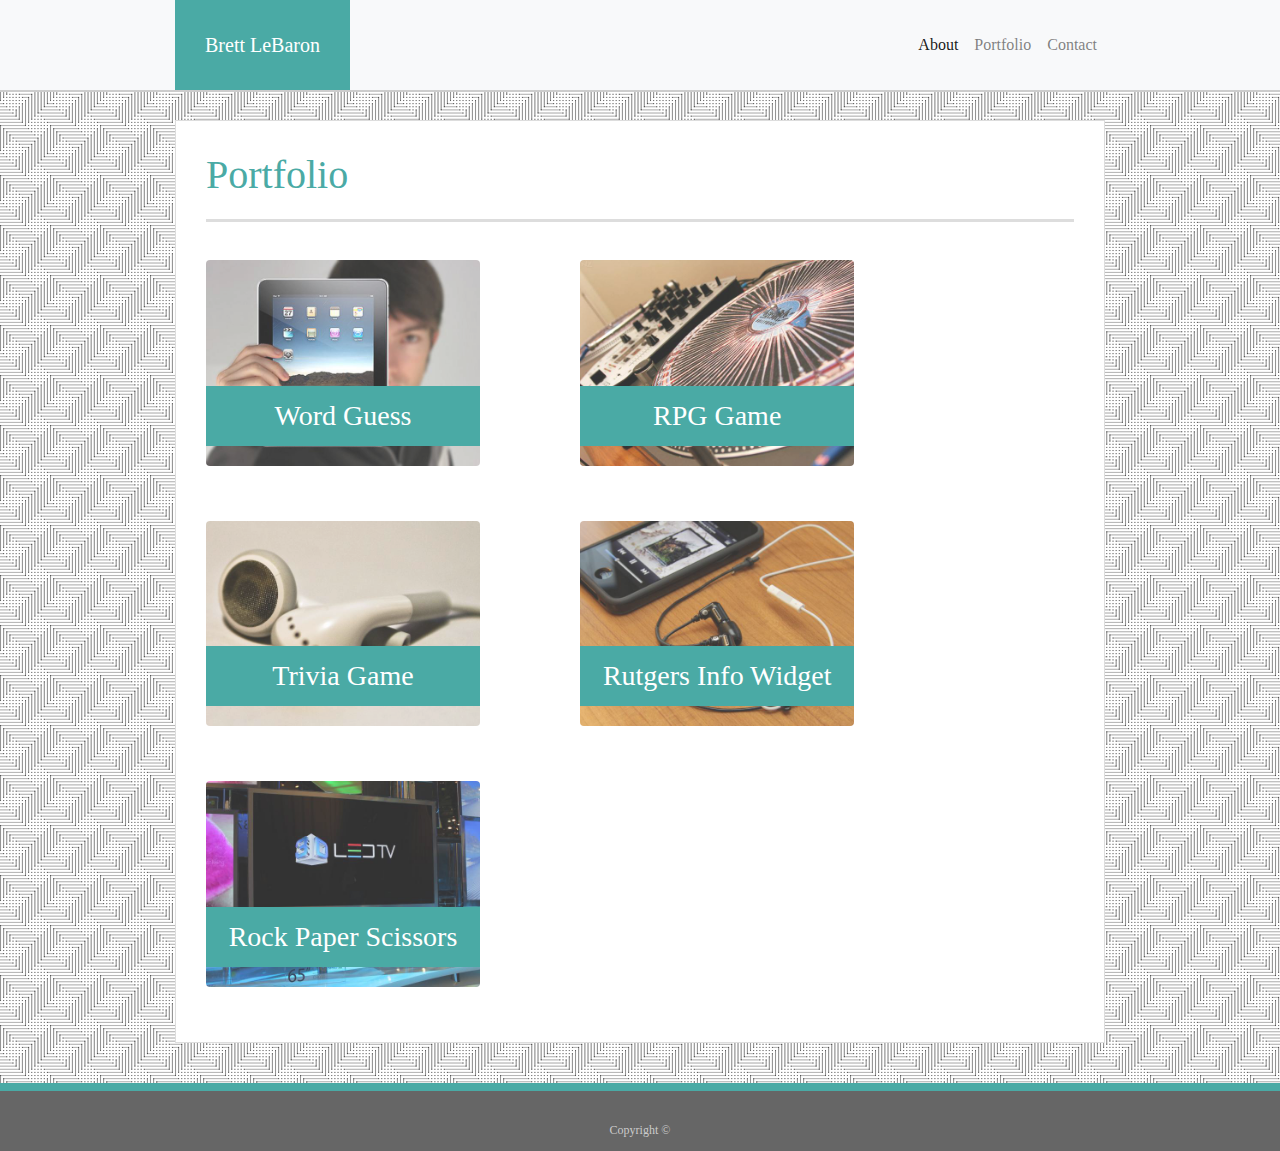
==== portfolio.html @ 156525f4 "final changes, because I am completing homework" ====
<!DOCTYPE html>
<html lang="en-us">

<head>

  <meta charset="UTF-8">
  <meta name="viewport" content="width=device-width, initial-scale=1">

  <title>Bootstrap Portfolio</title>
  <link rel="stylesheet" type="text/css" href="style.css">
  <link rel="stylesheet" href="https://maxcdn.bootstrapcdn.com/bootstrap/4.0.0/css/bootstrap.min.css">

</head>

<header id="masthead">
        <nav class="navbar navbar-expand-lg navbar-light bg-light">
            <div class="container">
                <div class="row justify-content-end">
                    <div class="col-sm">
                        <a class="navbar-brand text-white" href="#">Brett LeBaron</a>
                    </div>
                </div>
                <div class="row justify-content-end">
                    <div class="col-sm">
                        <form class="form-inline">
                            <button class="navbar-toggler" type="button" data-toggle="collapse" data-target="#navbarNav" aria-controls="navbarNav" aria-expanded="false" aria-label="Toggle navigation">
                                <span class="navbar-toggler-icon"></span>
                            </button>
                            <div class="collapse navbar-collapse" id="navbarNav">
                                <ul class="navbar-nav">
                                     <li class="nav-item active">
                                        <a class="nav-link" href="./index.html">About</a>
                                    </li>
                                    <li class="nav-item">
                                        <a class="nav-link" href="./portfolio.html">Portfolio <span class="sr-only">(current)</span></a>
                                    </li>
                                    <li class="nav-item">
                                        <a class="nav-link" href="./contact.html">Contact</a>
                                    </li>
                                </ul>
                            </div>
                        </form>
                    </div>
                </div>
            </div>
        </nav>
    </header>

<body>
    <div id="main-container" class="container">
        <section class="main-section">
            <div class="row">
                <div class="col">
                    <h1>Portfolio</h1>
                </div>
            </div>
            <div class="row">
                <div class="col-md-5">
                    <div class="work">
                        <img src="./technics-q-c-640-480-1.jpg" class="rounded float-left auth-image" alt="Word Guess">
                        <h3>Word Guess</h3>
                    </div>
                </div>
                <div class="col-md-5">
                    <div class="work">
                        <img src="./technics-q-c-640-480-2.jpg" class="rounded float-left auth-image" alt="RPG Game">
                        <h3>RPG Game</h3>
                    </div>
                </div>
                <div class="col-md-5">
                    <div class="work">
                        <img src="./technics-q-c-640-480-5.jpg" class="rounded float-left auth-image" alt="Trivia Game">
                        <h3>Trivia Game</h3>
                    </div>
                </div>
                <div class="col-md-5">
                    <div class="work">
                        <img src="./technics-q-c-640-480-7.jpg" class="rounded float-left auth-image" alt="Rutgers Info Widget">
                        <h3>Rutgers Info Widget</h3>
                    </div>
                </div>
                <div class="col-md-5">
                    <div class="work">
                        <img src="./technics-q-c-640-480-9.jpg" class="rounded float-left auth-image" alt="Rock Paper Scissors">
                        <h3>Rock Paper Scissors</h3>
                    </div>
                </div>
            </div>
            
        </section>
    </div>

    <footer>
            <div class="container">
                <div class="row">
                    <div class="col-md">
                        Copyright &copy; 
                    </div>
                </div>
            </div>
        </footer>
</body>
</html>
---- style.css ----
body {
    font-family: Georgia, Times, "Times New Roman", serif !important;
    font-size: 18px;
    line-height: 34px;
    color: #777777;
    background: url("./crossline-dots/crossline-dots.png") !important;
    margin: 8px;
}
  
* {
    box-sizing: border-box;
}

.container {
    width: 100%;
    max-width: 960px !important;
    margin: 0px auto;
    clear: both;
}

#masthead {
    position: fixed;
    z-index: 99;
    width: 100%;
    margin: 0 0 30px;
    overflow: auto;
    color: #ffffff;
    background: #ffffff;
    border-bottom: 2px solid #cccccc;
}

h3 {
    margin-bottom: 20px;
    font-family: Georgia, Times, "Times New Roman", serif;
    font-weight: 700;
    color: #4aaaa5;
    font-size: 22px;
}

.navbar {
    padding: 0px !important;
}

.navbar-brand {
    background: #4aaaa5;
    padding-top: 30px !important;
    padding-bottom: 30px !important;
    padding-left: 30px !important;
    padding-right: 30px !important;
}

.auth-image {
    float: left;
    width: 200px;
    height: auto;
    margin-top: 10px;
    margin-right: 25px;
}

h1 {
    padding-bottom: 20px;
    font-size: 30px;
    line-height: 49px;
    border-bottom: 3px solid #dddddd;
    font-family: Georgia, Times, "Times New Roman", serif !important;
    font-weight: 700;
    color: #4aaaa5 !important;
}

#main-container {
    padding-top: 120px;
    min-height: calc(100vh - 70px);
}

.main-section {
    float: left;
    width: 100%;
    max-width: 960px;
    padding: 30px;
    margin: 0 0 40px;
    background: #ffffff;
    border: 1px solid #dddddd;
}

.work {
    position: relative;
    float: left;
    width: 274px;
    margin: 20px 0 25px;
    overflow: auto;
}
  
.work img {
    width: 100%;
    border: 0 none;
    opacity: 0.8;
}
  
.work h3 {
    position: absolute;
    bottom: 20px;
    width: 100%;
    padding: 15px;
    margin-bottom: 0;
    font-weight: 300;
    line-height: 30px;
    color: #ffffff;
    text-align: center;
    background: #4aaaa5;
    border-bottom: 0;
}

footer {
    padding: 30px 0;
    clear: both;
    font-size: 12px;
    color: #ffffff;
    color: #cccccc;
    text-align: center;
    background: #666666;
    border-top: 8px solid #4aaaa5;
    height: 50px;
}
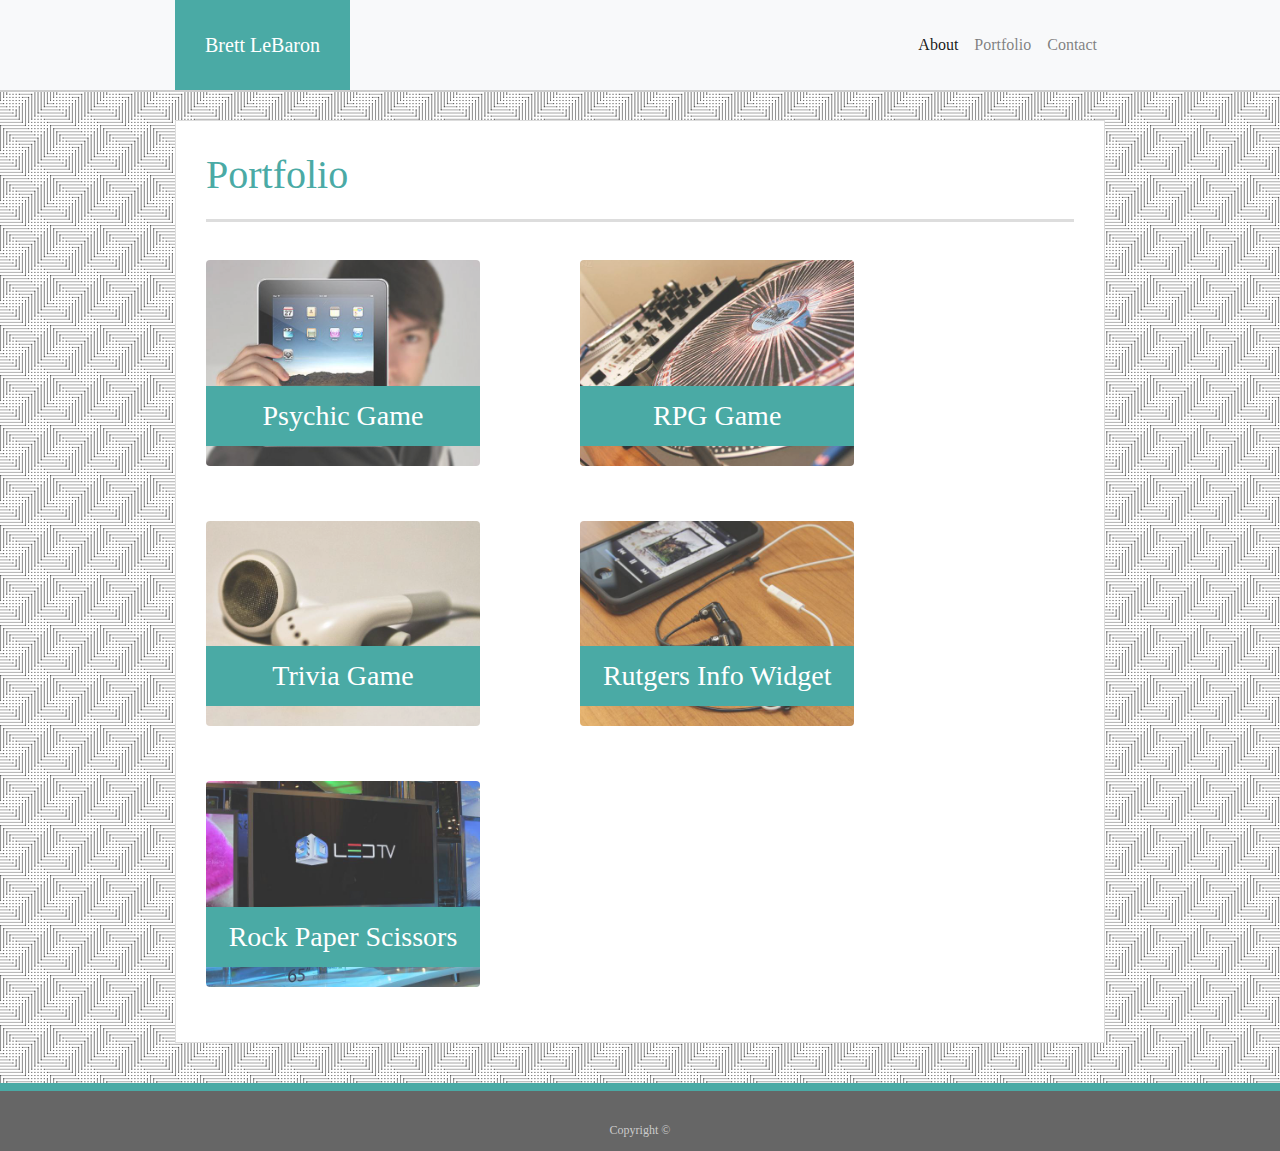
==== commit d7296e98: "because psychic game added" ====
--- a/portfolio.html
+++ b/portfolio.html
@@ -57,8 +57,8 @@
             <div class="row">
                 <div class="col-md-5">
                     <div class="work">
-                        <img src="./technics-q-c-640-480-1.jpg" class="rounded float-left auth-image" alt="Word Guess">
-                        <h3>Word Guess</h3>
+                        <a href="https://eastwo0d7.github.io/Psychic-Game/index.html" target="_blank"><img src="./technics-q-c-640-480-1.jpg" class="rounded float-left auth-image" alt="Psychic Game"></a>
+                        <h3>Psychic Game</h3>
                     </div>
                 </div>
                 <div class="col-md-5">
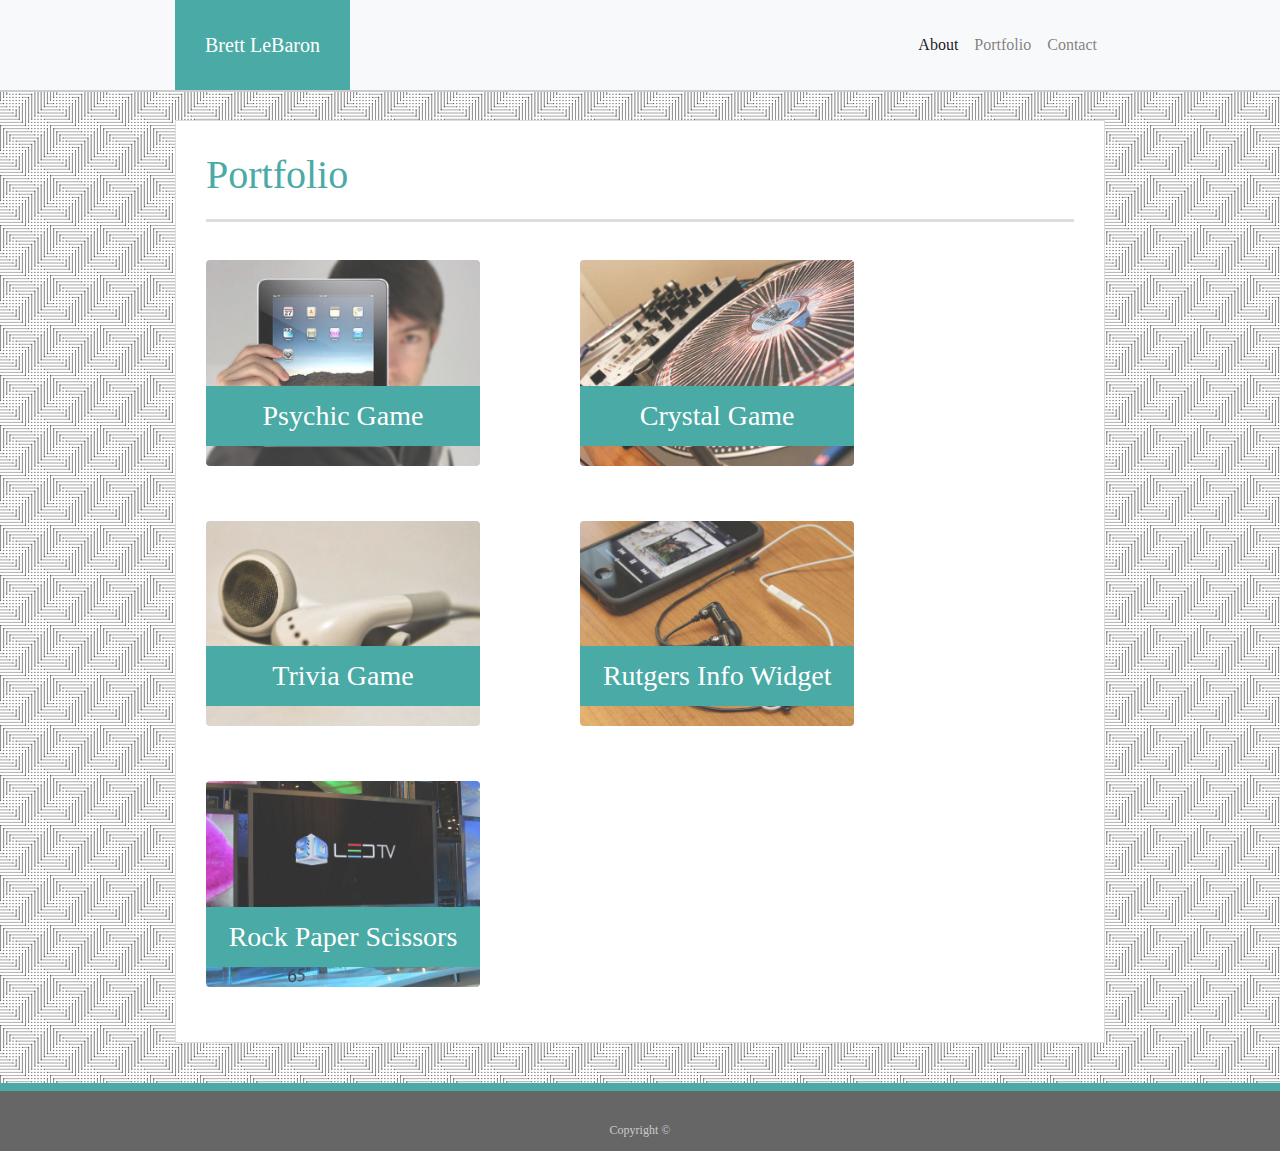
==== commit 0e2e15ce: "added crystal game link" ====
--- a/portfolio.html
+++ b/portfolio.html
@@ -63,8 +63,8 @@
                 </div>
                 <div class="col-md-5">
                     <div class="work">
-                        <img src="./technics-q-c-640-480-2.jpg" class="rounded float-left auth-image" alt="RPG Game">
-                        <h3>RPG Game</h3>
+                        <a href="https://eastwo0d7.github.io/unit-4-game/" target="_blank"><img src="./technics-q-c-640-480-2.jpg" class="rounded float-left auth-image" alt="Crystal Game"></a>
+                        <h3>Crystal Game</h3>
                     </div>
                 </div>
                 <div class="col-md-5">
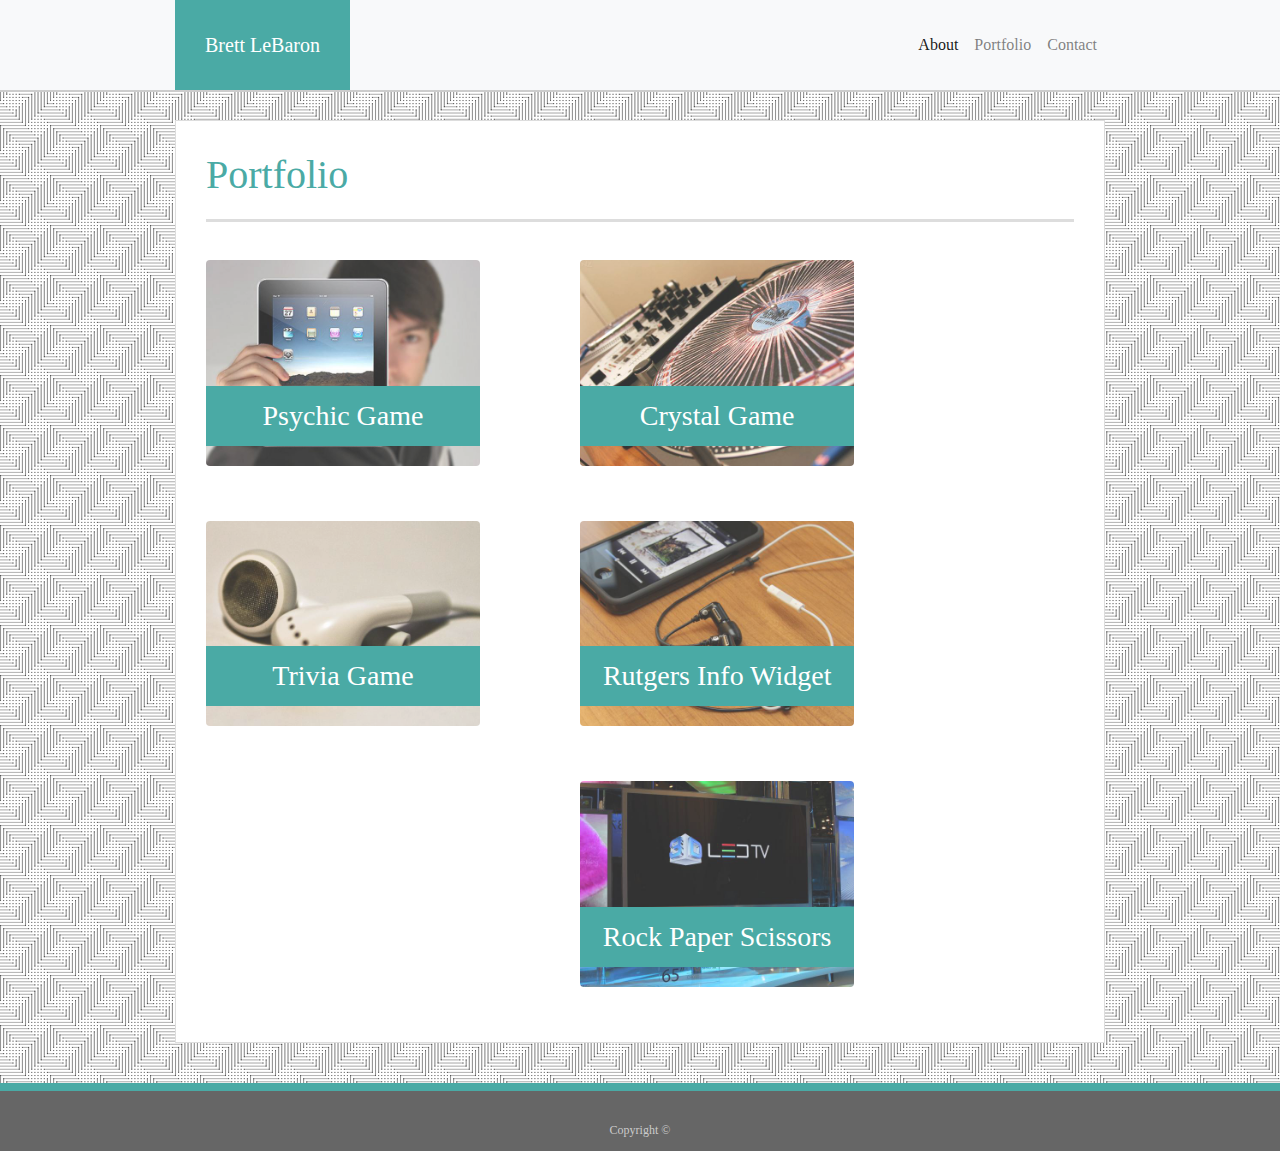
==== commit 207132a4: "added Trivia Game" ====
--- a/portfolio.html
+++ b/portfolio.html
@@ -69,7 +69,7 @@
                 </div>
                 <div class="col-md-5">
                     <div class="work">
-                        <img src="./technics-q-c-640-480-5.jpg" class="rounded float-left auth-image" alt="Trivia Game">
+                        <a href="https://eastwo0d7.github.io/TriviaGame/index.html" target="_blank"><img src="./technics-q-c-640-480-5.jpg" class="rounded float-left auth-image" alt="Trivia Game">
                         <h3>Trivia Game</h3>
                     </div>
                 </div>
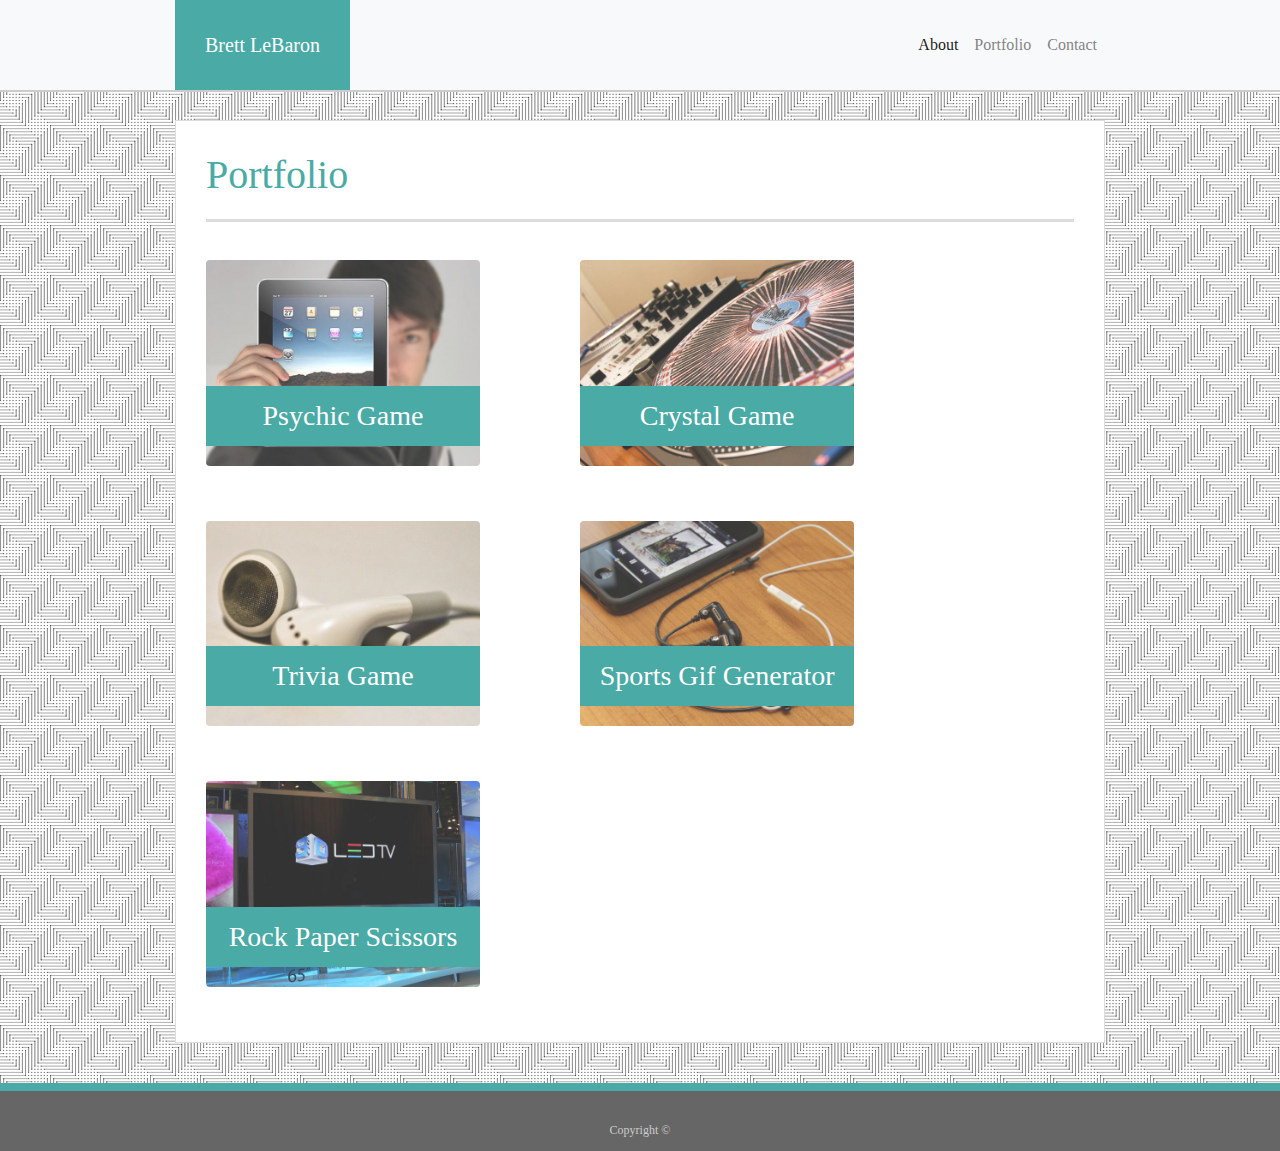
==== commit 434a7eac: "added gif generator" ====
--- a/portfolio.html
+++ b/portfolio.html
@@ -75,8 +75,8 @@
                 </div>
                 <div class="col-md-5">
                     <div class="work">
-                        <img src="./technics-q-c-640-480-7.jpg" class="rounded float-left auth-image" alt="Rutgers Info Widget">
-                        <h3>Rutgers Info Widget</h3>
+                        <a href="https://eastwo0d7.github.io/GifTastic/" target="_blank"><img src="./technics-q-c-640-480-7.jpg" class="rounded float-left auth-image" alt="Sports Gif Generator">
+                        <h3>Sports Gif Generator</h3>
                     </div>
                 </div>
                 <div class="col-md-5">
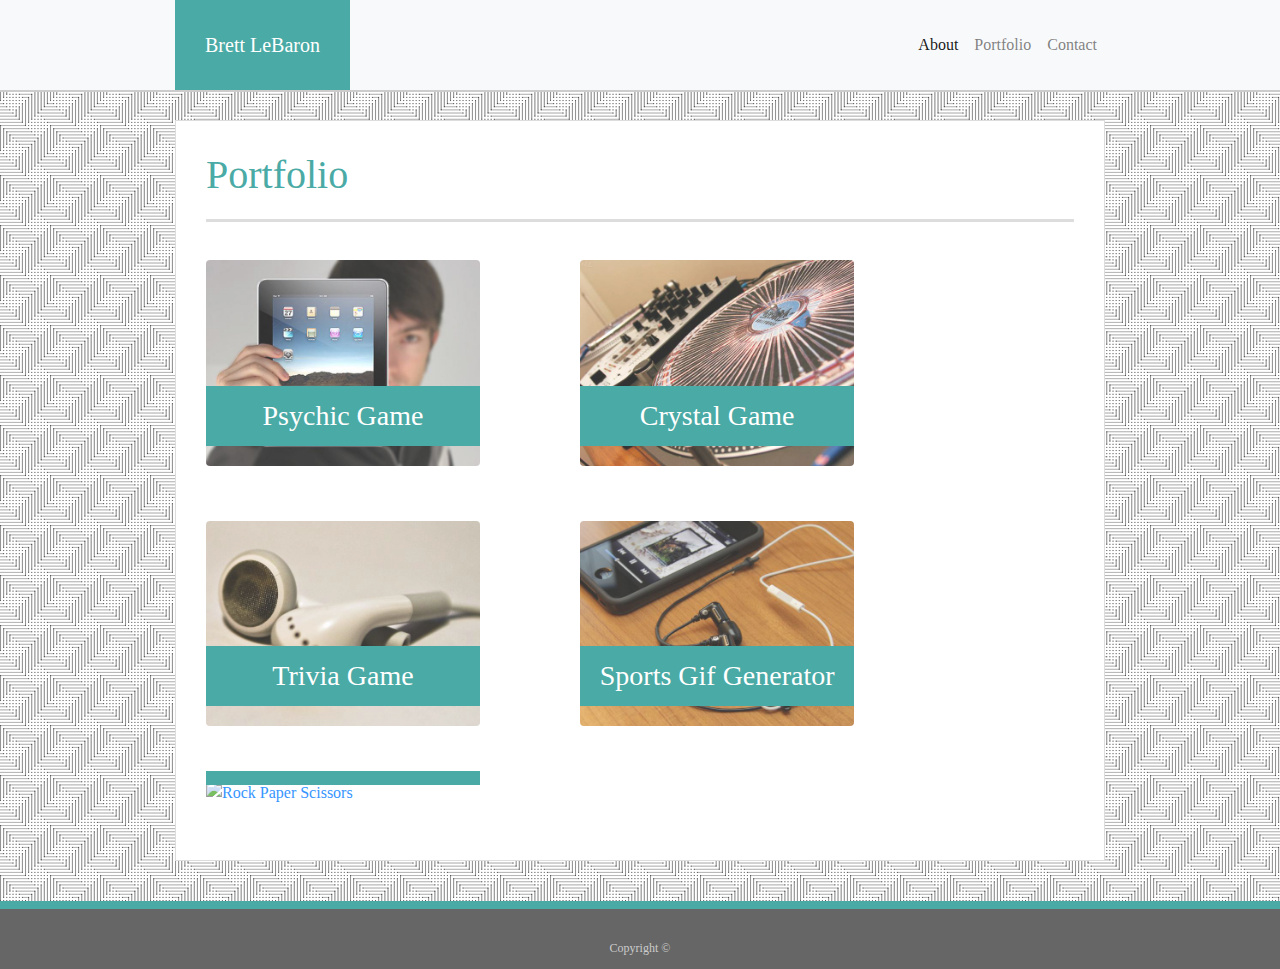
==== commit a1fe1f0d: "added train scheduler" ====
--- a/portfolio.html
+++ b/portfolio.html
@@ -81,7 +81,7 @@
                 </div>
                 <div class="col-md-5">
                     <div class="work">
-                        <img src="./technics-q-c-640-480-9.jpg" class="rounded float-left auth-image" alt="Rock Paper Scissors">
+                        <img src="https://eastwo0d7.github.io/Train-Scheduler/" class="rounded float-left auth-image" alt="Rock Paper Scissors">
                         <h3>Rock Paper Scissors</h3>
                     </div>
                 </div>
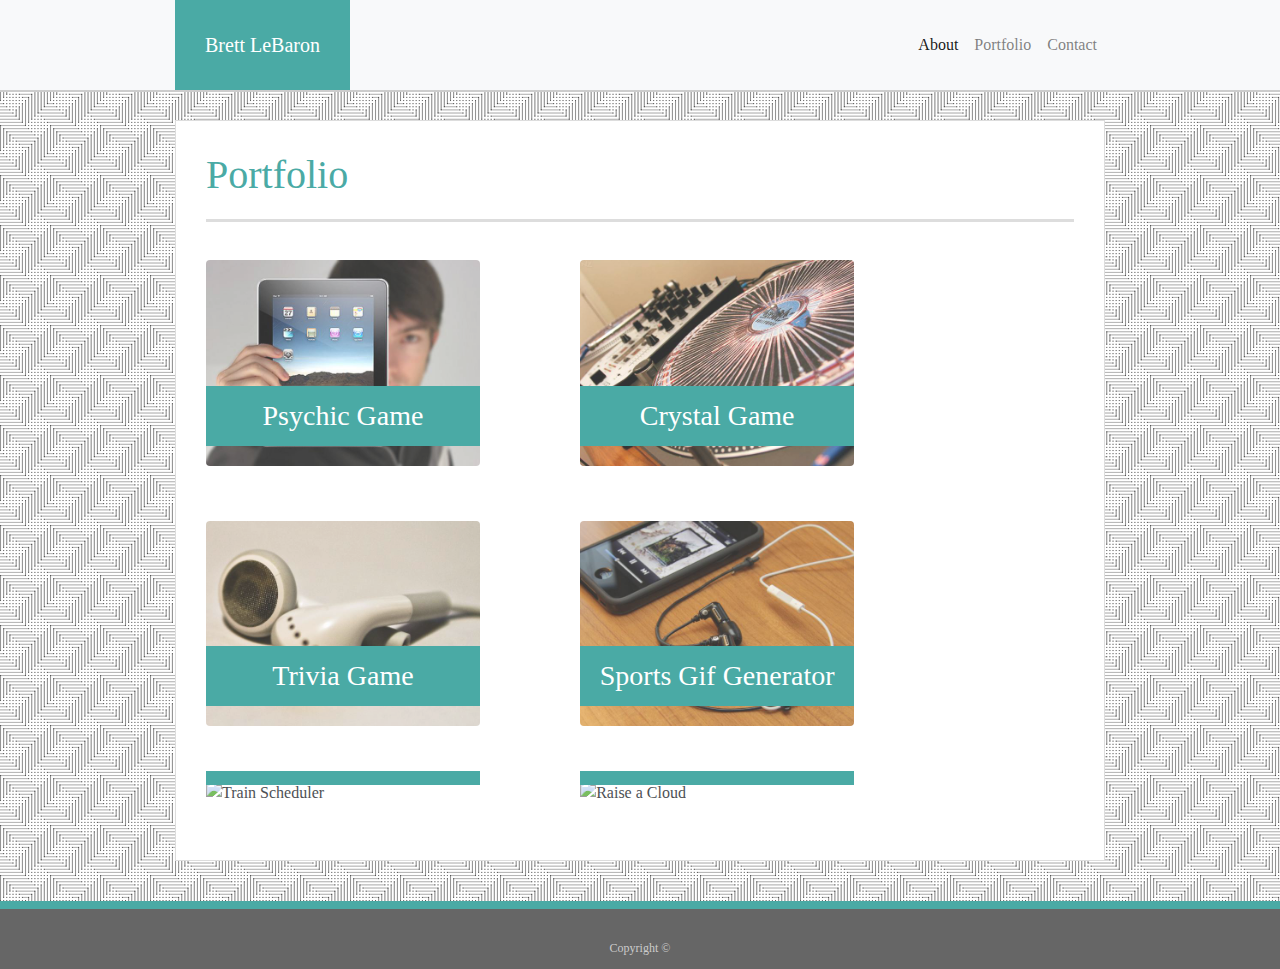
==== commit c677da63: "added recent homework" ====
--- a/portfolio.html
+++ b/portfolio.html
@@ -81,8 +81,14 @@
                 </div>
                 <div class="col-md-5">
                     <div class="work">
-                        <img src="https://eastwo0d7.github.io/Train-Scheduler/" class="rounded float-left auth-image" alt="Rock Paper Scissors">
-                        <h3>Rock Paper Scissors</h3>
+                        <a href="https://eastwo0d7.github.io/Train-Scheduler/" target="_blank"></a><img src="" class="rounded float-left auth-image" alt="Train Scheduler">
+                        <h3>Train Scheduler</h3>
+                    </div>
+                </div>
+                <div class="col-md-5">
+                    <div class="work">
+                        <a href="https://eastwo0d7.github.io/Raise-a-Cloud/" target="_blank"></a><img src="" class="rounded float-left auth-image" alt="Raise a Cloud">
+                        <h3>Raise a Cloud</h3>
                     </div>
                 </div>
             </div>
